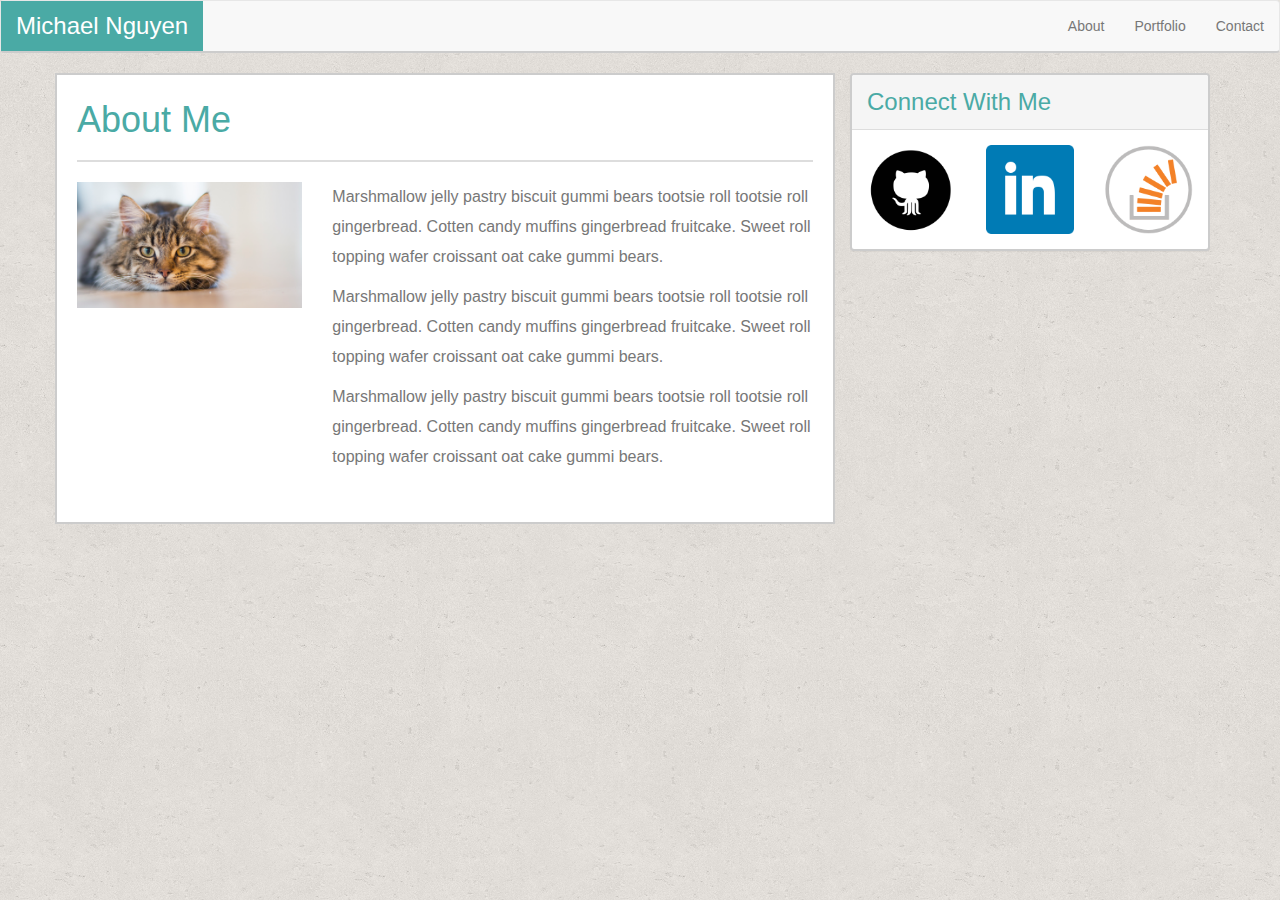
==== index.html @ f9bde30e "Final" ====
<!DOCTYPE html>
<html>

<head>

	<title>About</title>
	<link rel="stylesheet" type="text/css" href="assets/css/reset.css">
	<link rel="stylesheet" href="https://maxcdn.bootstrapcdn.com/bootstrap/3.3.6/css/bootstrap.min.css">
	<link rel="stylesheet" type="text/css" href="assets/css/style.css">

</head>

<body>

	<div class="container-fullwidth">
		<nav class="navbar navbar-default">
			<div class="container-fluid">
				<div class="navbar-header">
					<a class="navbar-brand" style="color: white; background-color: #4aaaa5;">Michael Nguyen</a>
				</div>
				<ul class="nav navbar-nav navbar-right">
					<li><a href="index.html">About</a></li>
					<li><a href="portfolio.html">Portfolio</a></li>
					<li><a href="contact.html"> Contact</a></li>
				</ul>
			</div>
		</nav>
	</div>
	
	<div class="container">

		<div class="row">

			<div class="col-md-8 mainContent">
				<h1>About Me</h1>
				<hr>
				<div class="row">
					<div class="col-md-4">
						<img class="img-responsive" src="assets/images/cat.png" alt="cat">
					</div>
					<div class="col-md-8">
						<p>
							Marshmallow jelly pastry biscuit 
							gummi bears tootsie roll tootsie roll 
							gingerbread. Cotten candy muffins
							gingerbread fruitcake. Sweet roll 
							topping wafer croissant oat cake
							gummi bears.
						</p>
						<p>
							Marshmallow jelly pastry biscuit 
							gummi bears tootsie roll tootsie roll 
							gingerbread. Cotten candy muffins
							gingerbread fruitcake. Sweet roll 
							topping wafer croissant oat cake
							gummi bears.
						</p>
						<p>
							Marshmallow jelly pastry biscuit 
							gummi bears tootsie roll tootsie roll 
							gingerbread. Cotten candy muffins
							gingerbread fruitcake. Sweet roll 
							topping wafer croissant oat cake
							gummi bears.
						</p>
					</div>
				</div>
			</div>

			<div class="col-md-4">
				<div class="panel panel-default">
					<div class="panel-heading">
						<div class="panel-title">Connect With Me</div>
					</div>
					<div class="panel-body">
						<div class="row">
							<div class="col-xs-4 col-sm-4 col-md-4">
								<a href="https://github.com/michaelnguyen55"><img class="img-responsive" src="assets/images/githubicon.png" alt="GitHub"></a>
							</div>
							<div class="col-xs-4 col-sm-4 col-md-4">
								<a href="https://www.linkedin.com/in/michael-nguyen-2153a9142/"><img class="img-responsive" src="assets/images/linkedinicon.png" alt="LinkedIn"></a>
							</div>
							<div class="col-xs-4 col-sm-4 col-md-4">
								<a href="https://stackoverflow.com/users/8459168/michael-n?tab=profile"><img class="img-responsive" src ="assets/images/stackoverflowicon.png" alt="Stack Overflow"></a>
							</div>
						</div>
					</div>
				</div>
			</div>

		</div>
	</div>
</body>

</html>
---- assets/css/style.css ----
body {
	background-image: url("../images/corkwallet.png");
}

p {
	font-family: 'Arial', 'Helvetica Neue', Helvetica, sans-serif;
	font-size: 16px;
	color: #777777;
	line-height:30px;
}

h1 {
	font-family: 'Arial', 'Helvetica Neue', Helvetica, sans-serif;
	color: #4aaaa5;
}

hr {
	border: 0.5px solid #dddddd
}

.container{ 
	background:transparent;
}

.mainContent {
	background-color: white; 
	border: 2px solid #cccccc; 
	margin-bottom: 10px; 
	padding: 5px 20px 40px 20px;
}

.panel {
	border: 2px solid #cccccc;
}

.panel-title {
	font-family: 'Arial', 'Helvetica Neue', Helvetica, sans-serif;
	font-size: 24px;
	color: #4aaaa5;
}

.navbar{
	border-bottom: 2px solid #cccccc;
}

.navbar-brand {
	font-size: 24px;
}

.gallery img {
	min-height: 220px; 
	max-height: 400px; 
	min-width: 150px; 
	width: 100%;
}

.btn {
	font-family: 'Arial', 'Helvetica Neue', Helvetica, sans-serif;
	font-size: 16px;
	color: white;
    padding: 8px 20px 8px 20px; 
    background-color: #4aaaa5; 
    border:0 none;
    cursor:pointer;
    -webkit-transition: all 0.20s ease-in-out;
	-moz-transition: all 0.20s ease-in-out;
	-ms-transition: all 0.20s ease-in-out;
	-o-transition: all 0.20s ease-in-out;
	outline: none;
}

.btn:hover {
	background-color: #4cccc5;
	color: white;
}
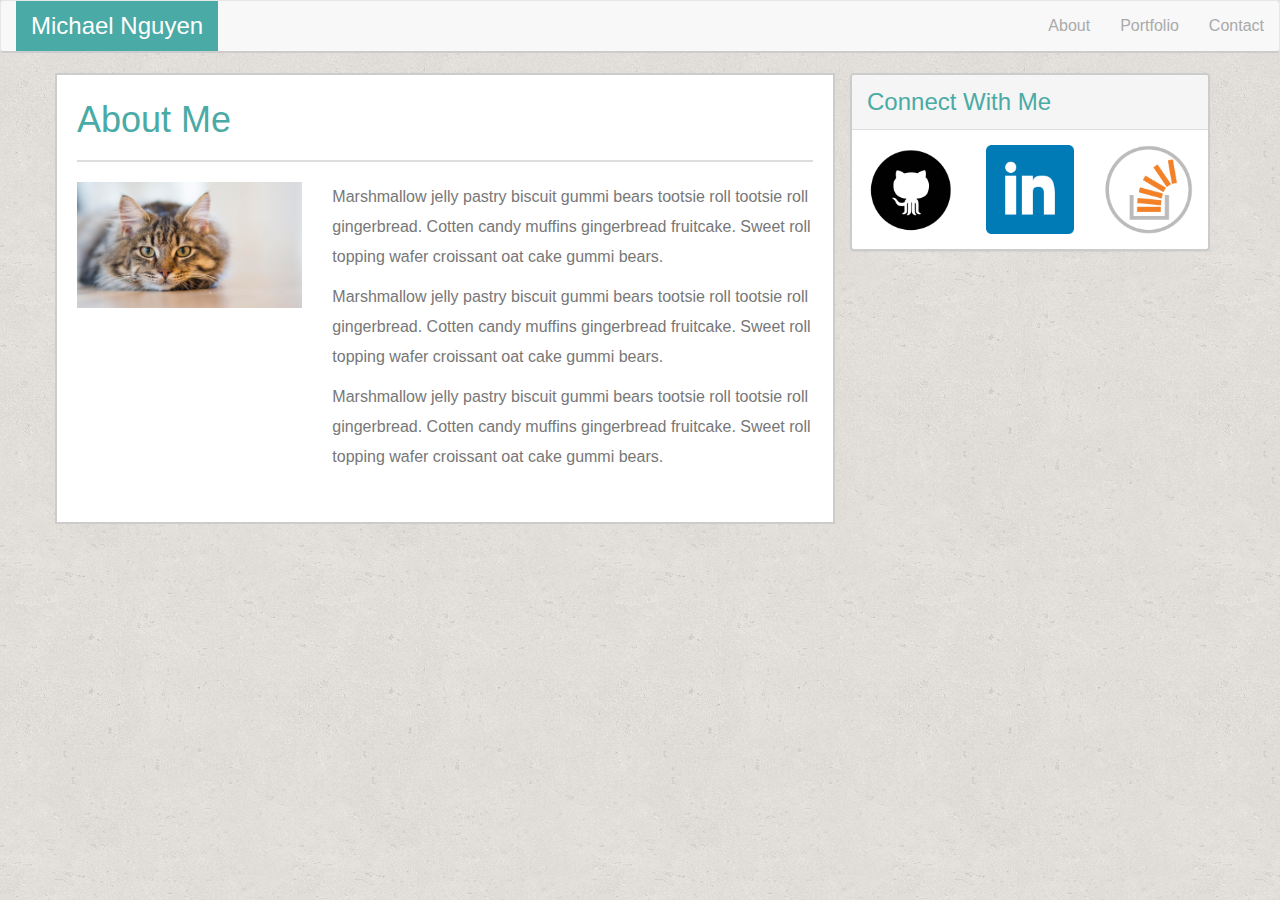
==== commit 06902098: "Final" ====
--- a/index.html
+++ b/index.html
@@ -16,7 +16,7 @@
 		<nav class="navbar navbar-default">
 			<div class="container-fluid">
 				<div class="navbar-header">
-					<a class="navbar-brand" style="color: white; background-color: #4aaaa5;">Michael Nguyen</a>
+					<a class="navbar-brand" style="color: white;">Michael Nguyen</a>
 				</div>
 				<ul class="nav navbar-nav navbar-right">
 					<li><a href="index.html">About</a></li>
--- a/assets/css/style.css
+++ b/assets/css/style.css
@@ -29,6 +29,8 @@
 	padding: 5px 20px 40px 20px;
 }
 
+
+/*---------- Sidebar ----------*/
 .panel {
 	border: 2px solid #cccccc;
 }
@@ -38,22 +40,88 @@
 	font-size: 24px;
 	color: #4aaaa5;
 }
+/*---------- End Sidebar ----------*/
+
+
+/*---------- Nav Bar ----------*/
+.navbar-header{
+	background-color: #4aaaa5;
+	padding-left: 15px;
+}
 
 .navbar{
 	border-bottom: 2px solid #cccccc;
 }
 
-.navbar-brand {
+.navbar-brand  {
 	font-size: 24px;
 }
 
+.nav.navbar-nav.navbar-right a {
+	font-family: 'Arial', 'Helvetica Neue', Helvetica, sans-serif;
+	font-size: 16px;
+	color: #aaaaaa;
+	text-decoration: none;
+	-webkit-transition: all 0.20s ease-in-out;
+	-moz-transition: all 0.20s ease-in-out;
+	-ms-transition: all 0.20s ease-in-out;
+	-o-transition: all 0.20s ease-in-out;
+	outline: none;
+	float: left;
+}
+
+.nav.navbar-nav.navbar-right a:visited {
+	color: #aaaaaa;
+}
+
+.nav.navbar-nav.navbar-right a:hover {
+	color: #dddddd;
+}
+
+.nav.navbar-nav.navbar-right a:active {
+	color: #777777;
+}
+/*---------- End Nav Bar ----------*/
+
+
+
+/*---------- Portfolio Gallery ----------*/
 .gallery img {
 	min-height: 220px; 
 	max-height: 400px; 
 	min-width: 150px; 
 	width: 100%;
+
 }
 
+.gallery img {
+	-webkit-transition: all 0.20s ease-in-out;
+	-moz-transition: all 0.20s ease-in-out;
+	-ms-transition: all 0.20s ease-in-out;
+	-o-transition: all 0.20s ease-in-out;
+}
+
+.gallery img:hover{
+	opacity: 0.7;
+}
+
+.gallery p{
+	pointer-events: none
+}
+
+.galleryText {
+	font-size: 24px;
+	background-color: #4aaaa5;
+	color: white;
+	text-align: center;
+	position: relative;
+	width: 100%;
+	bottom: 80px;
+}
+/*---------- End Portfolio Gallery ----------*/
+
+
+/*---------- Contact ----------*/
 .btn {
 	font-family: 'Arial', 'Helvetica Neue', Helvetica, sans-serif;
 	font-size: 16px;
@@ -73,6 +141,4 @@
 	background-color: #4cccc5;
 	color: white;
 }
-
-
-
+/*---------- End Contact ----------*/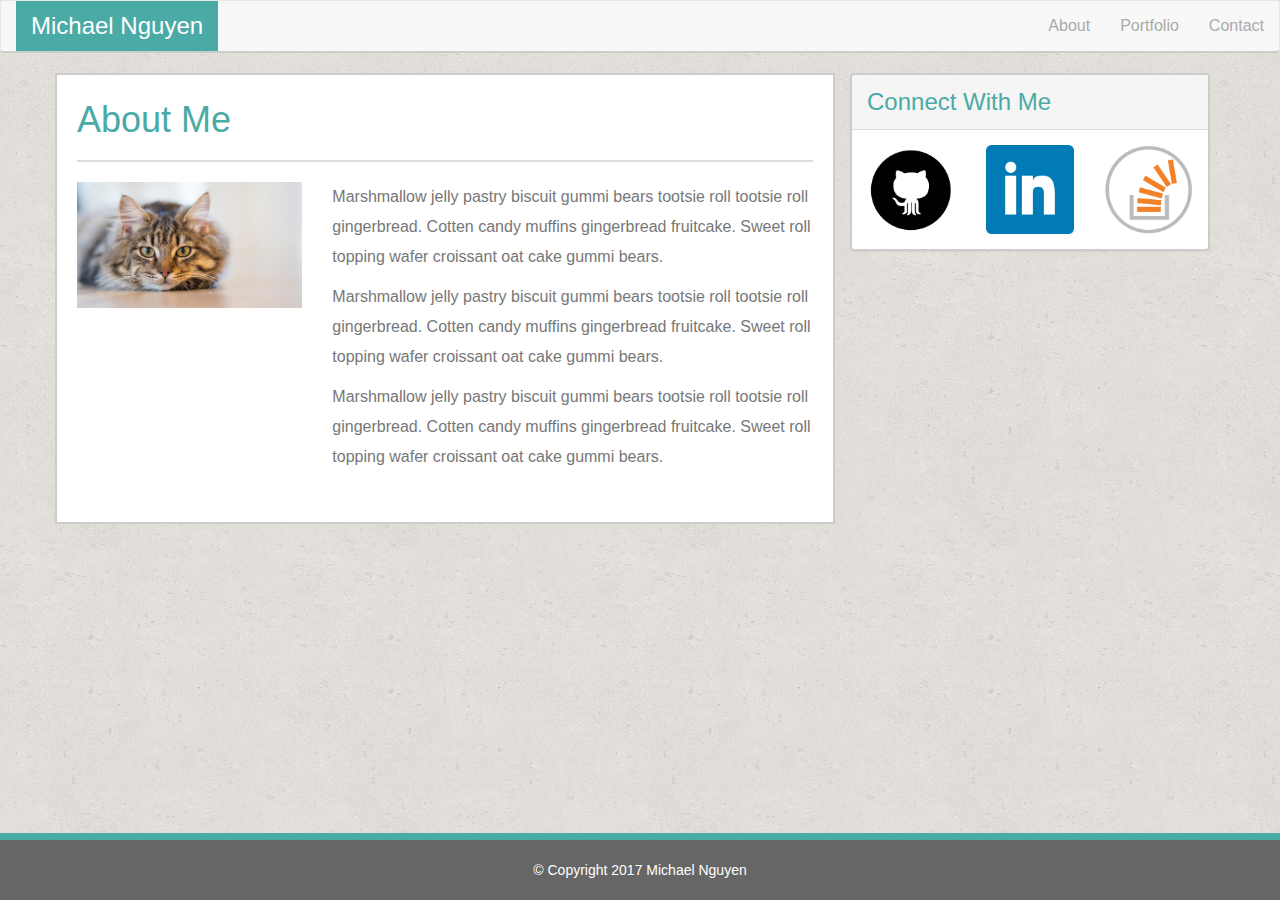
==== commit 71b711c2: "Final" ====
--- a/index.html
+++ b/index.html
@@ -11,83 +11,88 @@
 </head>
 
 <body>
+	<div id="wrap">
+		<div class="container-fullwidth">
+			<nav class="navbar navbar-default">
+				<div class="container-fluid">
+					<div class="navbar-header">
+						<a class="navbar-brand" style="color: white;">Michael Nguyen</a>
+					</div>
+					<ul class="nav navbar-nav navbar-right">
+						<li><a href="index.html">About</a></li>
+						<li><a href="portfolio.html">Portfolio</a></li>
+						<li><a href="contact.html"> Contact</a></li>
+					</ul>
+				</div>
+			</nav>
+		</div>
+		
+		<div class="container">
 
-	<div class="container-fullwidth">
-		<nav class="navbar navbar-default">
-			<div class="container-fluid">
-				<div class="navbar-header">
-					<a class="navbar-brand" style="color: white;">Michael Nguyen</a>
-				</div>
-				<ul class="nav navbar-nav navbar-right">
-					<li><a href="index.html">About</a></li>
-					<li><a href="portfolio.html">Portfolio</a></li>
-					<li><a href="contact.html"> Contact</a></li>
-				</ul>
-			</div>
-		</nav>
-	</div>
-	
-	<div class="container">
+			<div class="row">
 
-		<div class="row">
-
-			<div class="col-md-8 mainContent">
-				<h1>About Me</h1>
-				<hr>
-				<div class="row">
-					<div class="col-md-4">
-						<img class="img-responsive" src="assets/images/cat.png" alt="cat">
-					</div>
-					<div class="col-md-8">
-						<p>
-							Marshmallow jelly pastry biscuit 
-							gummi bears tootsie roll tootsie roll 
-							gingerbread. Cotten candy muffins
-							gingerbread fruitcake. Sweet roll 
-							topping wafer croissant oat cake
-							gummi bears.
-						</p>
-						<p>
-							Marshmallow jelly pastry biscuit 
-							gummi bears tootsie roll tootsie roll 
-							gingerbread. Cotten candy muffins
-							gingerbread fruitcake. Sweet roll 
-							topping wafer croissant oat cake
-							gummi bears.
-						</p>
-						<p>
-							Marshmallow jelly pastry biscuit 
-							gummi bears tootsie roll tootsie roll 
-							gingerbread. Cotten candy muffins
-							gingerbread fruitcake. Sweet roll 
-							topping wafer croissant oat cake
-							gummi bears.
-						</p>
+				<div class="col-md-8 mainContent">
+					<h1>About Me</h1>
+					<hr>
+					<div class="row">
+						<div class="col-md-4">
+							<img class="img-responsive" src="assets/images/cat.png" alt="cat">
+						</div>
+						<div class="col-md-8">
+							<p>
+								Marshmallow jelly pastry biscuit 
+								gummi bears tootsie roll tootsie roll 
+								gingerbread. Cotten candy muffins
+								gingerbread fruitcake. Sweet roll 
+								topping wafer croissant oat cake
+								gummi bears.
+							</p>
+							<p>
+								Marshmallow jelly pastry biscuit 
+								gummi bears tootsie roll tootsie roll 
+								gingerbread. Cotten candy muffins
+								gingerbread fruitcake. Sweet roll 
+								topping wafer croissant oat cake
+								gummi bears.
+							</p>
+							<p>
+								Marshmallow jelly pastry biscuit 
+								gummi bears tootsie roll tootsie roll 
+								gingerbread. Cotten candy muffins
+								gingerbread fruitcake. Sweet roll 
+								topping wafer croissant oat cake
+								gummi bears.
+							</p>
+						</div>
 					</div>
 				</div>
-			</div>
 
-			<div class="col-md-4">
-				<div class="panel panel-default">
-					<div class="panel-heading">
-						<div class="panel-title">Connect With Me</div>
-					</div>
-					<div class="panel-body">
-						<div class="row">
-							<div class="col-xs-4 col-sm-4 col-md-4">
-								<a href="https://github.com/michaelnguyen55"><img class="img-responsive" src="assets/images/githubicon.png" alt="GitHub"></a>
-							</div>
-							<div class="col-xs-4 col-sm-4 col-md-4">
-								<a href="https://www.linkedin.com/in/michael-nguyen-2153a9142/"><img class="img-responsive" src="assets/images/linkedinicon.png" alt="LinkedIn"></a>
-							</div>
-							<div class="col-xs-4 col-sm-4 col-md-4">
-								<a href="https://stackoverflow.com/users/8459168/michael-n?tab=profile"><img class="img-responsive" src ="assets/images/stackoverflowicon.png" alt="Stack Overflow"></a>
+				<div class="col-md-4">
+					<div class="panel panel-default">
+						<div class="panel-heading">
+							<div class="panel-title">Connect With Me</div>
+						</div>
+						<div class="panel-body">
+							<div class="row">
+								<div class="col-xs-4 col-sm-4 col-md-4">
+									<a href="https://github.com/michaelnguyen55"><img class="img-responsive" src="assets/images/githubicon.png" alt="GitHub"></a>
+								</div>
+								<div class="col-xs-4 col-sm-4 col-md-4">
+									<a href="https://www.linkedin.com/in/michael-nguyen-2153a9142/"><img class="img-responsive" src="assets/images/linkedinicon.png" alt="LinkedIn"></a>
+								</div>
+								<div class="col-xs-4 col-sm-4 col-md-4">
+									<a href="https://stackoverflow.com/users/8459168/michael-n?tab=profile"><img class="img-responsive" src ="assets/images/stackoverflowicon.png" alt="Stack Overflow"></a>
+								</div>
 							</div>
 						</div>
 					</div>
 				</div>
 			</div>
-
+		</div>
+	</div>
+	<div class="container" style="width: 100%; padding:0; margin:0;">
+		<div id="footer">
+			&copy; Copyright 2017 Michael Nguyen
 		</div>
 	</div>
 </body>
--- a/assets/css/style.css
+++ b/assets/css/style.css
@@ -1,5 +1,7 @@
 body {
 	background-image: url("../images/corkwallet.png");
+		display: flex;
+ 	flex-direction: column;
 }
 
 p {
@@ -28,6 +30,30 @@
 	margin-bottom: 10px; 
 	padding: 5px 20px 40px 20px;
 }
+
+
+
+/*---------- Footer ----------*/
+html,
+body {
+  height: 100%;
+}
+
+#wrap {
+flex: 1 0 auto;
+}
+
+/* Set the fixed height of the footer here */
+#footer {
+	font-family: 'Arial', 'Helvetica Neue', Helvetica, sans-serif;
+	font-size: 14px;
+	text-align: center;
+	background-color: #666666;
+	padding: 20px;
+	color: white;
+    border-top: 7px solid #4aaaa5;
+}
+/*---------- Footer ----------*/
 
 
 /*---------- Sidebar ----------*/
